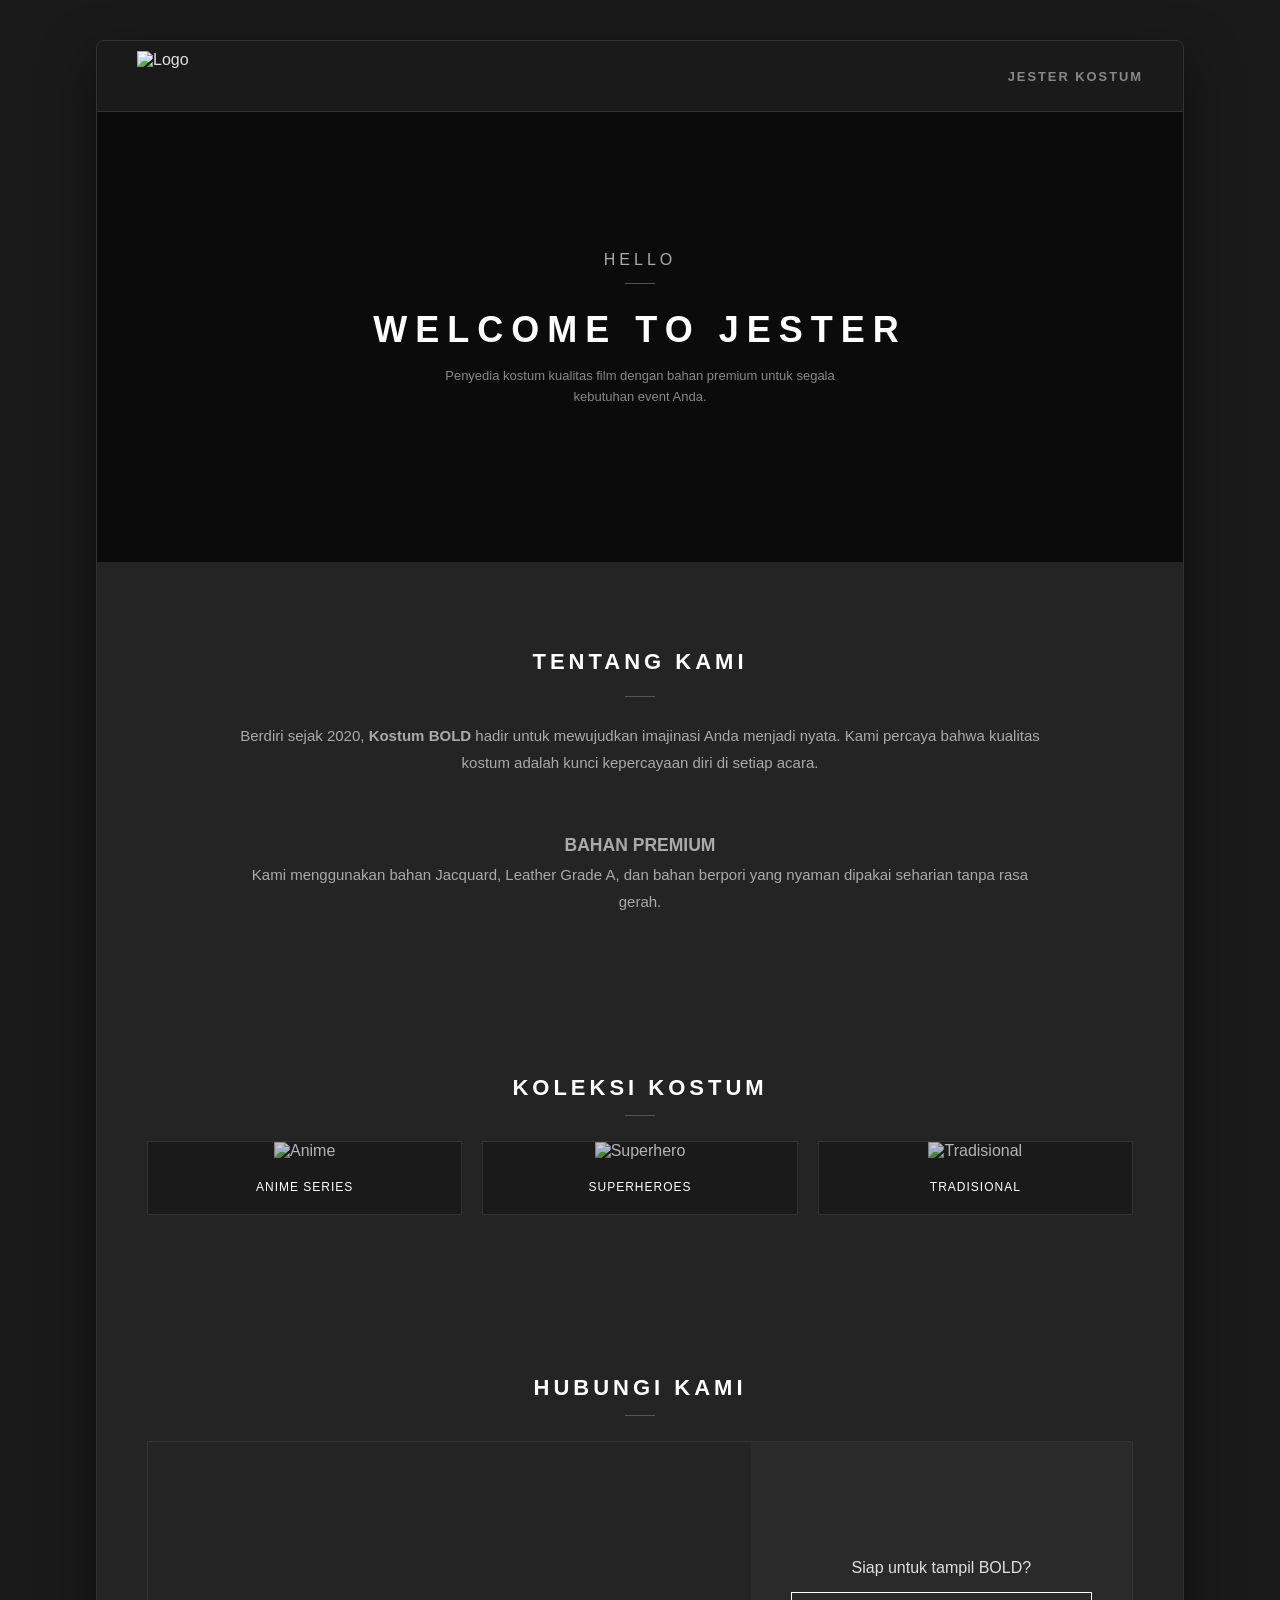
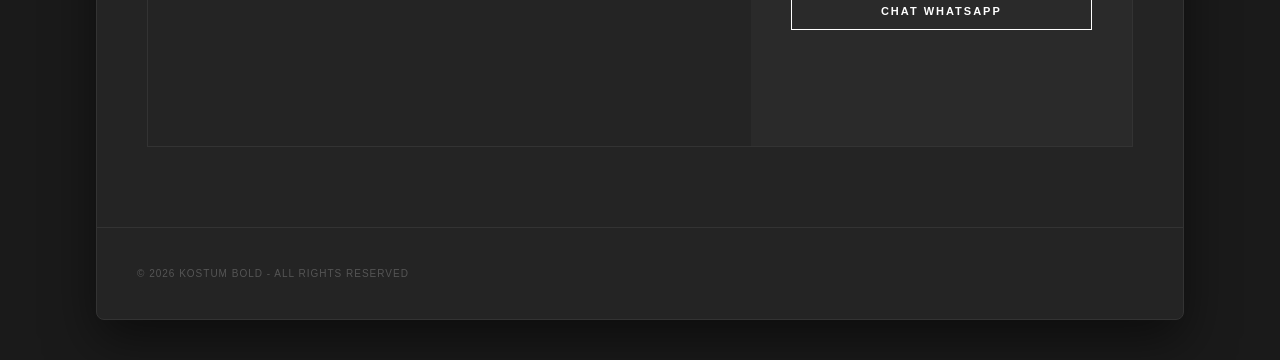
==== index.html @ ddaf60f1 "Update index.html" ====
<!DOCTYPE html>
<html lang="id">
<head>
    <meta charset="UTF-8">
    <meta name="viewport" content="width=device-width, initial-scale=1.0">
    <title>Jester Kostum - Malang</title>
    <link rel="stylesheet" href="style.css">
</head>
<body>

    <div class="main-container">
        <nav>
            <div class="logo-container">
                <img src="https://raw.githubusercontent.com/playgirls-id/rental-kostum/refs/heads/main/logo.png" alt="Logo" class="main-logo" height="50px">
            </div>
            <div class="menu-text"><H3>JESTER KOSTUM</H3>
            </div>
        </nav>

        <header class="hero">
            <div class="hero-content">
                <h2>HELLO</h2>
                <h1>WELCOME TO JESTER</h1>
                <p>Penyedia kostum kualitas film dengan bahan premium untuk segala kebutuhan event Anda.</p>
            </div>
        </header>

        <section class="info-section">
            <div class="content-wrapper">
                <h2>TENTANG KAMI</h2>
                <p>Berdiri sejak 2020, <strong>Kostum BOLD</strong> hadir untuk mewujudkan imajinasi Anda menjadi nyata. Kami percaya bahwa kualitas kostum adalah kunci kepercayaan diri di setiap acara.</p>
                <br><br>
                <h3>BAHAN PREMIUM</h3>
                <p>Kami menggunakan bahan Jacquard, Leather Grade A, dan bahan berpori yang nyaman dipakai seharian tanpa rasa gerah.</p>
            </div>
        </section>

        <section class="gallery-section">
            <h2>KOLEKSI KOSTUM</h2>
            <div class="gallery-grid">
                <div class="item">
                    <img src="https://via.placeholder.com/400x500/1a1a1a/ffffff?text=Anime+Series" alt="Anime">
                    <div class="caption">Anime Series</div>
                </div>
                <div class="item">
                    <img src="https://via.placeholder.com/400x500/1a1a1a/ffffff?text=Superheroes" alt="Superhero">
                    <div class="caption">Superheroes</div>
                </div>
                <div class="item">
                    <img src="https://via.placeholder.com/400x500/1a1a1a/ffffff?text=Traditional" alt="Tradisional">
                    <div class="caption">Tradisional</div>
                </div>
            </div>
        </section>

        <section class="contact-section">
            <h2>HUBUNGI KAMI</h2>
            <div class="contact-container">
                <div class="map-box">
                    <iframe src="https://www.google.com/maps/embed?pb=!1m18!1m12!1m3!1d126748.56347862248!2d107.5731164!3d-6.9034443!2m3!1f0!2f0!3f0!3m2!1i1024!2i768!4f13.1!3m3!1m2!1s0x2e68e63982548ad7%3A0x391dbad3968a4e77!2sBandung%2C%20West%20Java!5e0!3m2!1sen!2sid!4v1700000000000" width="100%" height="300" style="border:0;" allowfullscreen="" loading="lazy"></iframe>
                </div>
                <div class="wa-box">
                    <p>Siap untuk tampil BOLD?</p>
                    <a href="https://wa.me/628123456789" class="btn-wa">Chat WhatsApp</a>
                </div>
            </div>
        </section>

        <footer>
            <p>© 2026 Kostum BOLD - All Rights Reserved</p>
        </footer>
    </div>

</body>
</html>
---- style.css ----
/* RESET & BASE */
* {
    margin: 0;
    padding: 0;
    box-sizing: border-box;
}

body {
    font-family: 'Inter', -apple-system, sans-serif;
    background-color: #1a1a1a;
    display: flex;
    justify-content: center;
    padding: 40px 0;
    color: #e0e0e0;
}

.main-container {
    width: 85%;
    max-width: 1100px;
    background: #242424;
    box-shadow: 0 20px 50px rgba(0,0,0,0.5);
    border-radius: 8px;
    overflow: hidden;
    border: 1px solid #333;
}

/* NAVIGATION - UPDATE INI */
nav {
    display: flex;
    justify-content: space-between;
    align-items: center;
    padding: 10px 40px; /* Ukuran padding diperkecil sedikit */
    background: #1a1a1a;
    border-bottom: 1px solid #333;
}

.logo-container {
    display: flex;
    align-items: center;
    max-height: 50px; /* Membatasi area logo */
}

.main-logo {
    height: 50px; /* INI KUNCINYA: Memaksa tinggi logo hanya 50px */
    width: auto;  /* Lebar menyesuaikan otomatis agar tidak gepeng */
    display: block;
    object-fit: contain;
}

.menu-text {
    font-size: 11px;
    color: #888;
    letter-spacing: 2px;
    text-transform: uppercase;
}

/* HERO SECTION */
.hero {
    height: 450px;
    background: linear-gradient(rgba(0,0,0,0.7), rgba(0,0,0,0.7)), 
                url('https://images.unsplash.com/photo-1513106580091-1d82408b8cd6?q=80&w=2076');
    background-size: cover;
    background-position: center;
    display: flex;
    align-items: center;
    justify-content: center;
    text-align: center;
}

.hero-content h2 { 
    font-size: 16px; 
    font-weight: 400; 
    letter-spacing: 4px; 
    color: #aaa; 
    text-transform: uppercase;
}

.hero-content h1 { 
    font-size: 36px; 
    letter-spacing: 8px; 
    font-weight: bold; 
    color: #fff; 
    margin: 10px 0;
    text-transform: uppercase;
}

.hero-content p { 
    max-width: 450px; 
    margin: 15px auto; 
    font-size: 13px; 
    color: #888; 
    line-height: 1.6;
}

.icon-circle { 
    width: 32px; height: 32px; 
    border: 1px solid #444; 
    display: inline-flex; 
    align-items: center; 
    justify-content: center; 
    font-size: 11px; 
    color: #666;
    margin: 0 5px;
}

/* SECTION GENERAL */
section { padding: 80px 50px; text-align: center; }

h2 { 
    font-size: 22px; 
    margin-bottom: 40px; 
    letter-spacing: 4px; 
    color: #fff; 
    text-transform: uppercase; 
    position: relative;
}

h2::after {
    content: ""; width: 30px; height: 1px; background: #555;
    position: absolute; bottom: -15px; left: 50%; transform: translateX(-50%);
}

.content-wrapper { max-width: 800px; margin: 0 auto; line-height: 1.8; color: #aaa; font-size: 15px; }

/* GALLERY GRID */
.gallery-grid {
    display: grid;
    grid-template-columns: repeat(auto-fit, minmax(250px, 1fr));
    gap: 20px;
}

.item { background: #1a1a1a; border: 1px solid #333; transition: 0.3s; }
.item:hover { border-color: #666; }
.item img { width: 100%; height: auto; filter: brightness(0.8); }
.caption { padding: 20px; font-size: 12px; color: #fff; letter-spacing: 1px; text-transform: uppercase; }

/* CONTACT SECTION */
.contact-container { 
    display: flex; flex-wrap: wrap; 
    margin-top: 20px; border: 1px solid #333; 
}

.map-box { flex: 2; min-width: 300px; filter: invert(90%) hue-rotate(180deg) opacity(0.6); }

.wa-box { 
    flex: 1; min-width: 300px; background: #2a2a2a; 
    padding: 40px; display: flex; flex-direction: column; justify-content: center; 
}

.btn-wa {
    display: inline-block;
    border: 1px solid #fff;
    color: white;
    padding: 12px 20px;
    text-decoration: none;
    font-size: 11px;
    font-weight: bold;
    text-transform: uppercase;
    letter-spacing: 2px;
    margin-top: 15px;
    transition: 0.3s;
}

.btn-wa:hover { background: #fff; color: #000; }

footer { padding: 40px; border-top: 1px solid #333; color: #555; font-size: 10px; letter-spacing: 1px; text-transform: uppercase; }

/* MOBILE RESPONSIVE */
@media (max-width: 768px) {
    .main-container { width: 100%; border-radius: 0; }
    .hero-content h1 { font-size: 28px; letter-spacing: 4px; }
    section { padding: 50px 20px; }
}
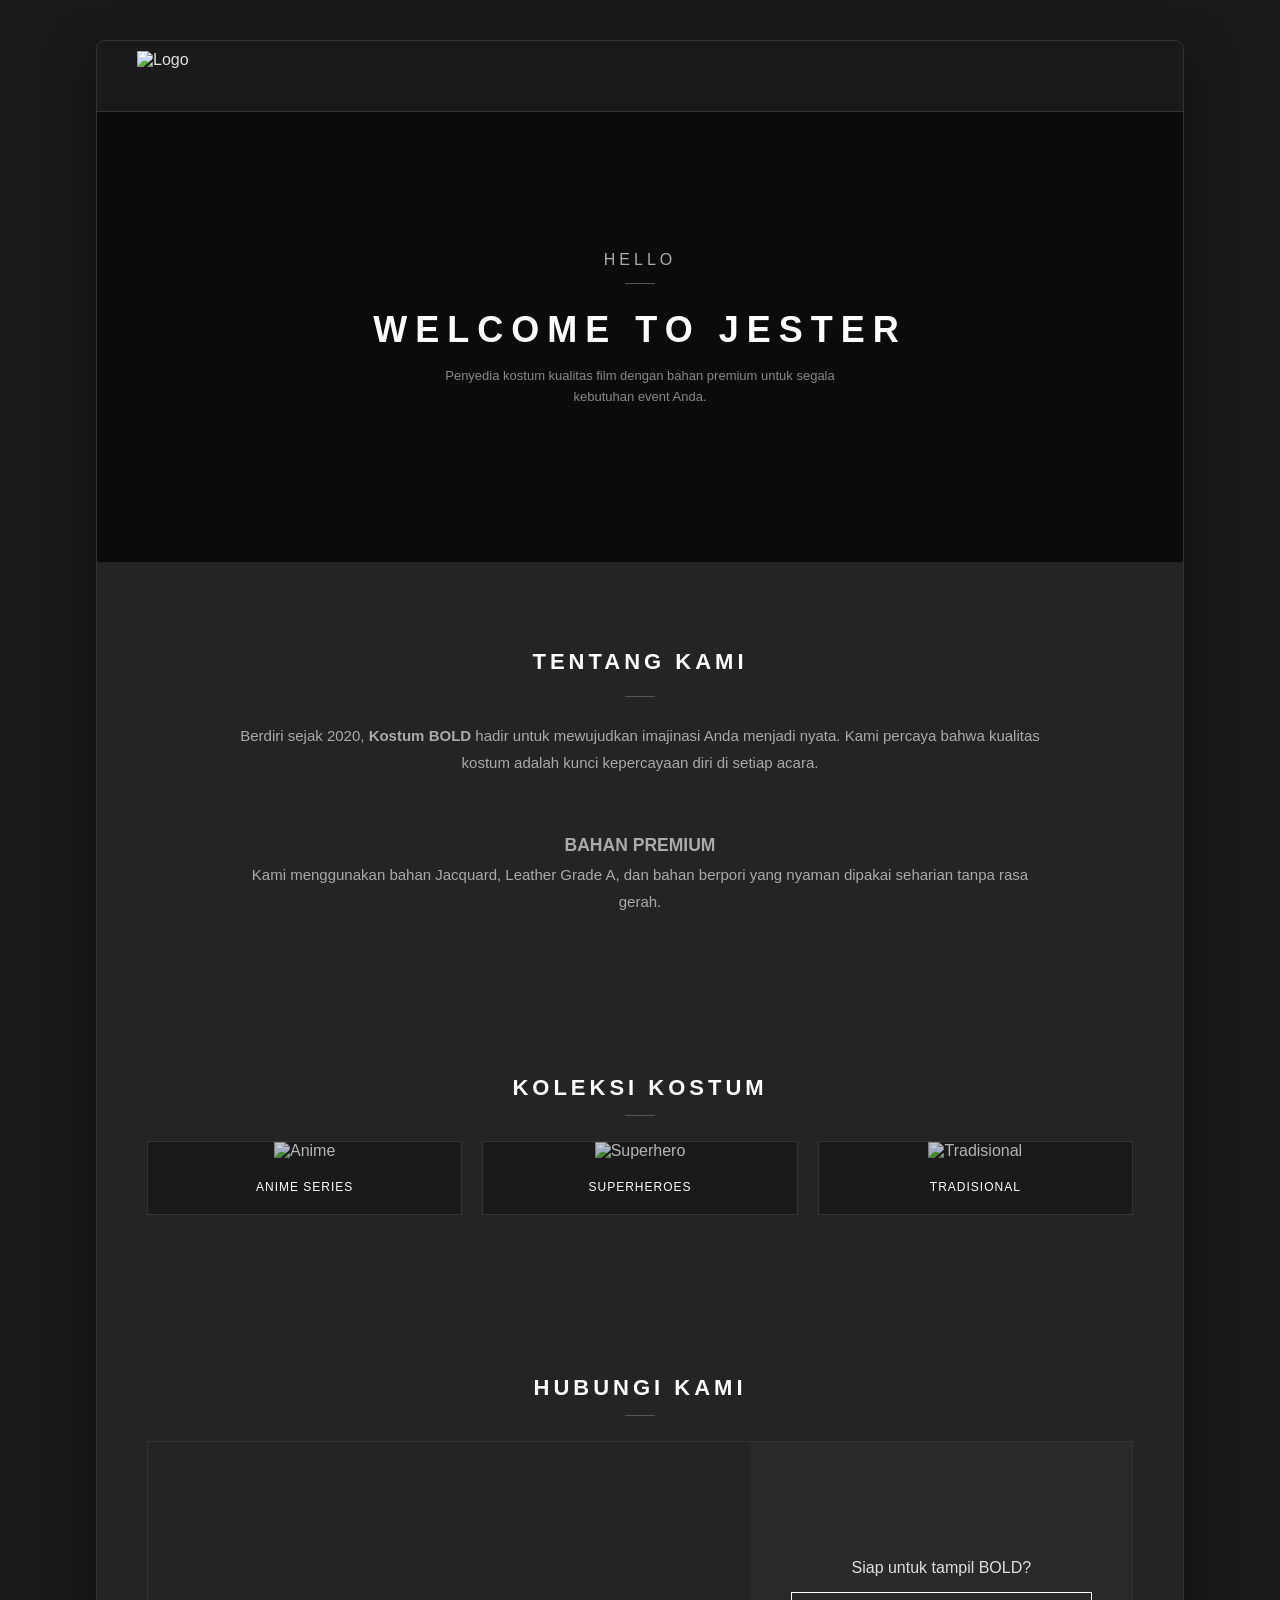
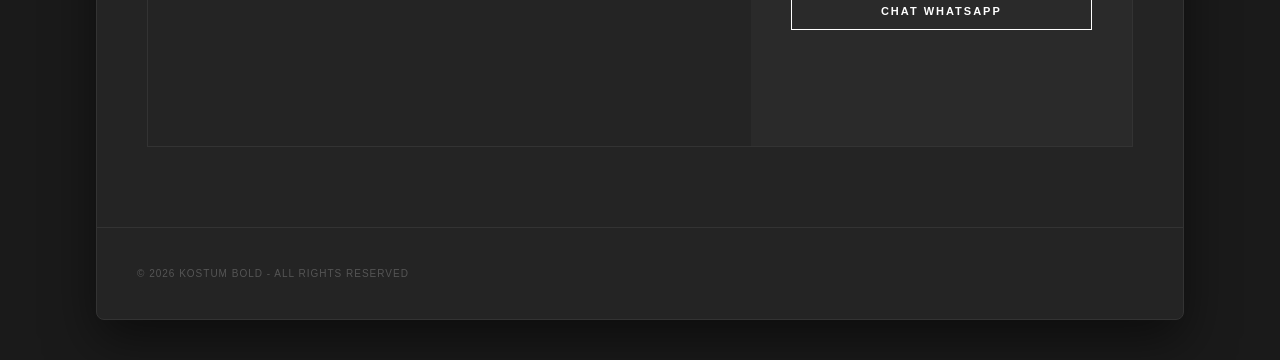
==== commit a782dc34: "Update index.html" ====
--- a/index.html
+++ b/index.html
@@ -12,8 +12,6 @@
         <nav>
             <div class="logo-container">
                 <img src="https://raw.githubusercontent.com/playgirls-id/rental-kostum/refs/heads/main/logo.png" alt="Logo" class="main-logo" height="50px">
-            </div>
-            <div class="menu-text"><H3>JESTER KOSTUM</H3>
             </div>
         </nav>
 
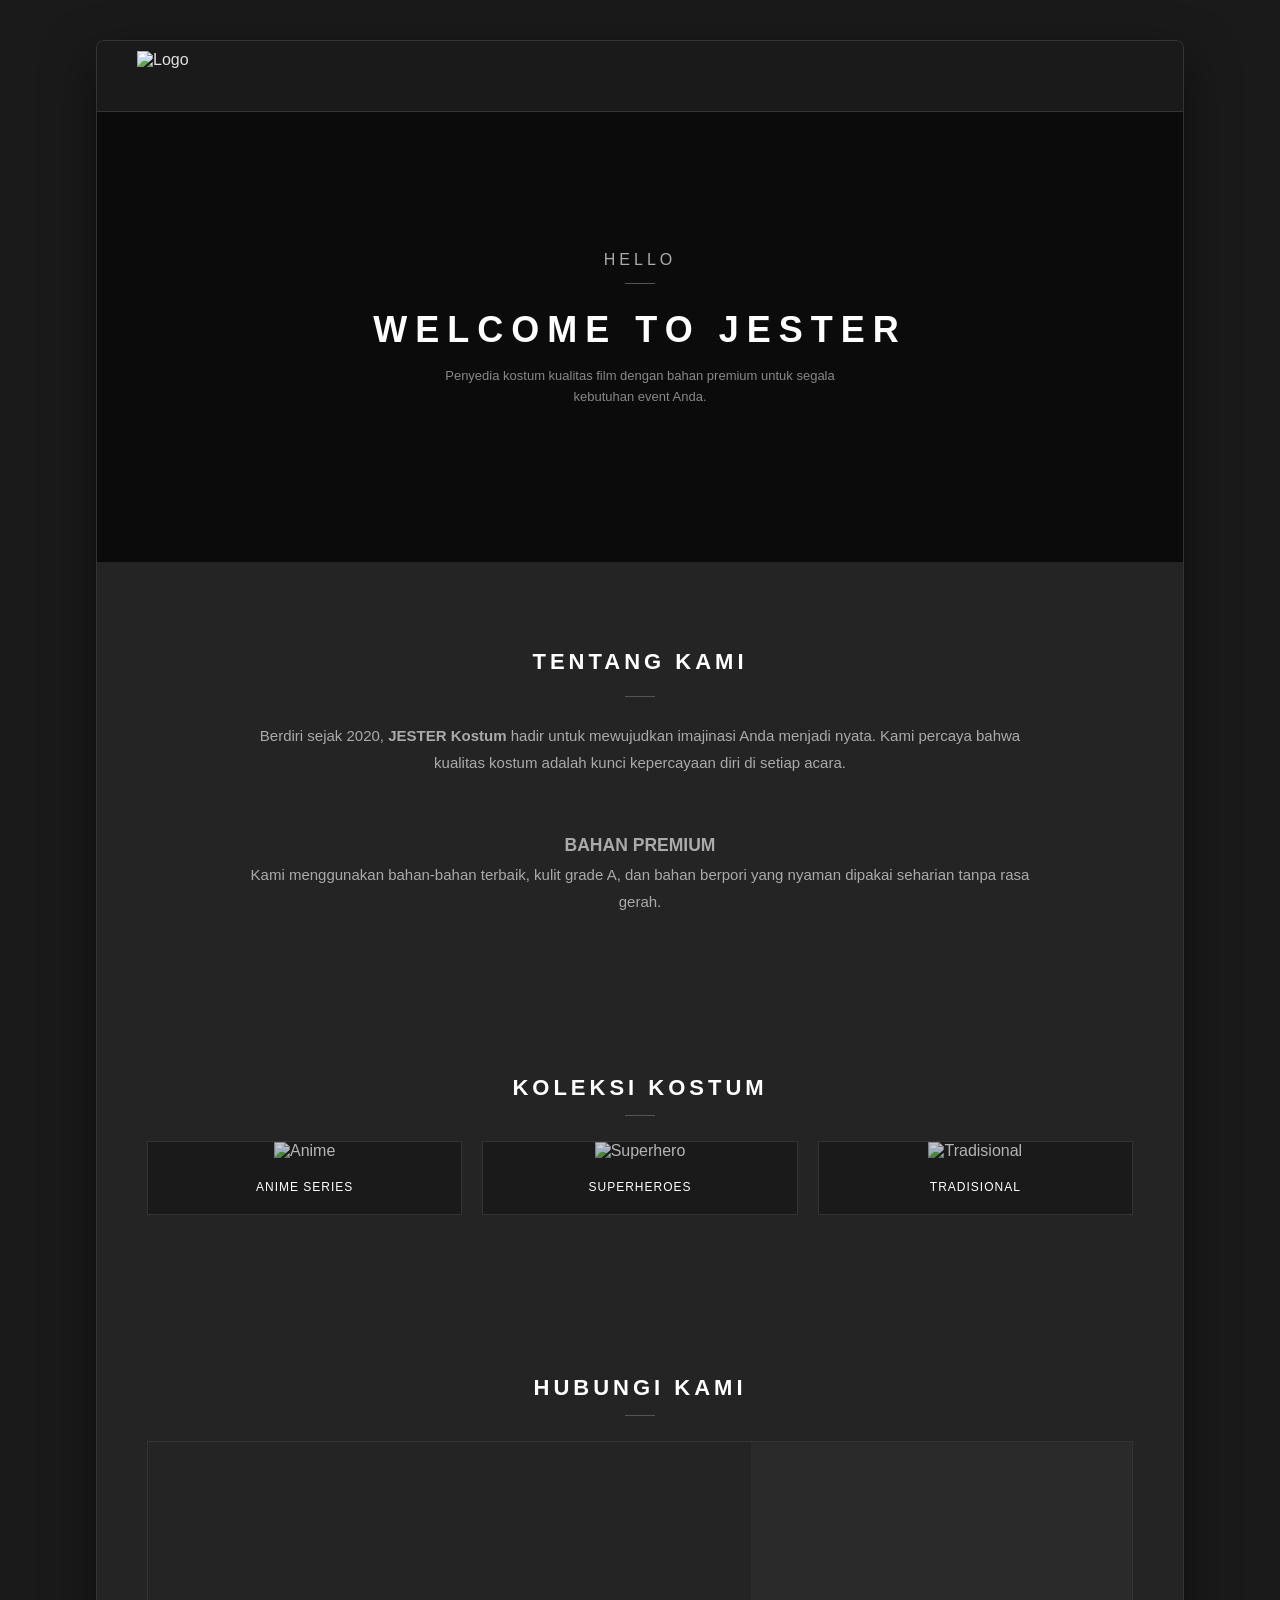
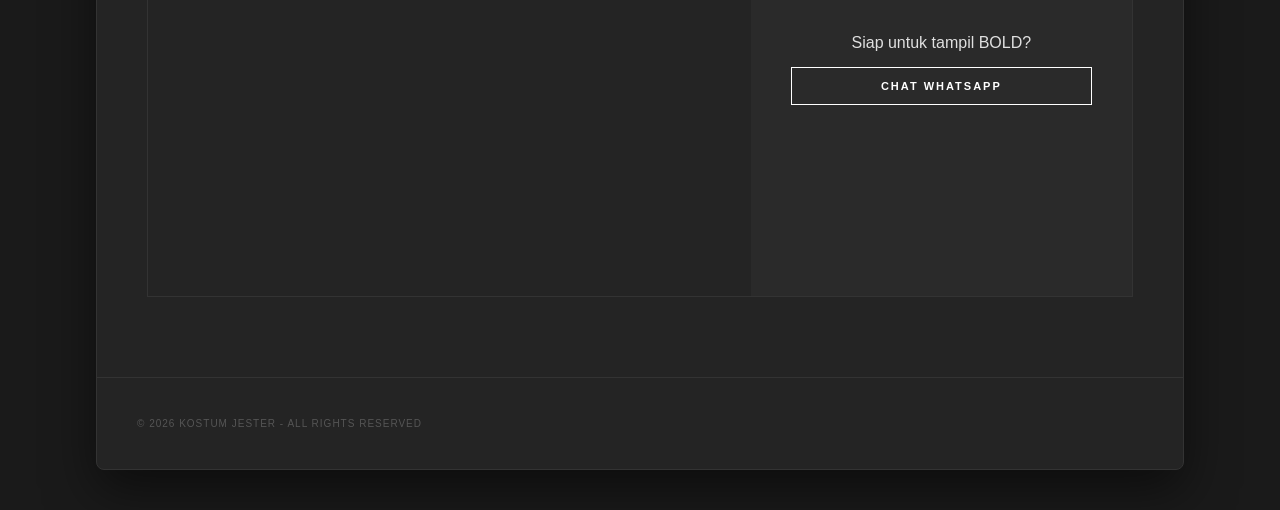
==== commit 3f730073: "Update index.html" ====
--- a/index.html
+++ b/index.html
@@ -26,10 +26,10 @@
         <section class="info-section">
             <div class="content-wrapper">
                 <h2>TENTANG KAMI</h2>
-                <p>Berdiri sejak 2020, <strong>Kostum BOLD</strong> hadir untuk mewujudkan imajinasi Anda menjadi nyata. Kami percaya bahwa kualitas kostum adalah kunci kepercayaan diri di setiap acara.</p>
+                <p>Berdiri sejak 2020, <strong>JESTER Kostum</strong> hadir untuk mewujudkan imajinasi Anda menjadi nyata. Kami percaya bahwa kualitas kostum adalah kunci kepercayaan diri di setiap acara.</p>
                 <br><br>
                 <h3>BAHAN PREMIUM</h3>
-                <p>Kami menggunakan bahan Jacquard, Leather Grade A, dan bahan berpori yang nyaman dipakai seharian tanpa rasa gerah.</p>
+                <p>Kami menggunakan bahan-bahan terbaik, kulit grade A, dan bahan berpori yang nyaman dipakai seharian tanpa rasa gerah.</p>
             </div>
         </section>
 
@@ -55,17 +55,17 @@
             <h2>HUBUNGI KAMI</h2>
             <div class="contact-container">
                 <div class="map-box">
-                    <iframe src="https://www.google.com/maps/embed?pb=!1m18!1m12!1m3!1d126748.56347862248!2d107.5731164!3d-6.9034443!2m3!1f0!2f0!3f0!3m2!1i1024!2i768!4f13.1!3m3!1m2!1s0x2e68e63982548ad7%3A0x391dbad3968a4e77!2sBandung%2C%20West%20Java!5e0!3m2!1sen!2sid!4v1700000000000" width="100%" height="300" style="border:0;" allowfullscreen="" loading="lazy"></iframe>
+                    <iframe src="https://www.google.com/maps/embed?pb=!1m14!1m8!1m3!1d987.8021767443622!2d112.6062224!3d-7.9773683!3m2!1i1024!2i768!4f13.1!3m3!1m2!1s0x2e788300264dfc43%3A0xb83e1206aef0d64!2sVilla%20Dieng%20Residence%20Blok%20J%20no%208!5e0!3m2!1sid!2sid!4v1773387510638!5m2!1sid!2sid" width="600" height="450" style="border:0;" allowfullscreen="" loading="lazy" referrerpolicy="no-referrer-when-downgrade"></iframe>
                 </div>
                 <div class="wa-box">
                     <p>Siap untuk tampil BOLD?</p>
-                    <a href="https://wa.me/628123456789" class="btn-wa">Chat WhatsApp</a>
+                    <a href="https://wa.me/6283161621138?text=Halo,%20saya%20mau%20tanya%20sewa%20kostum"" class="btn-wa">Chat WhatsApp</a>
                 </div>
             </div>
         </section>
 
         <footer>
-            <p>© 2026 Kostum BOLD - All Rights Reserved</p>
+            <p>© 2026 Kostum JESTER - All Rights Reserved</p>
         </footer>
     </div>
 
--- a/style.css
+++ b/style.css
@@ -54,11 +54,12 @@
     text-transform: uppercase;
 }
 
-/* HERO SECTION */
+/* HERO SECTION - KODE BARU */
 .hero {
     height: 450px;
+    /* Kita pertahankan linear-gradient (rgba) agar gambar baru sedikit gelap dan teks putih tetap terbaca jelas */
     background: linear-gradient(rgba(0,0,0,0.7), rgba(0,0,0,0.7)), 
-                url('https://images.unsplash.com/photo-1513106580091-1d82408b8cd6?q=80&w=2076');
+                url('https://raw.githubusercontent.com/playgirls-id/rental-kostum/refs/heads/main/bg-hero-baru.jpg'); /* GANTI DENGAN NAMA FILE GAMBAR BARU KAMU */
     background-size: cover;
     background-position: center;
     display: flex;
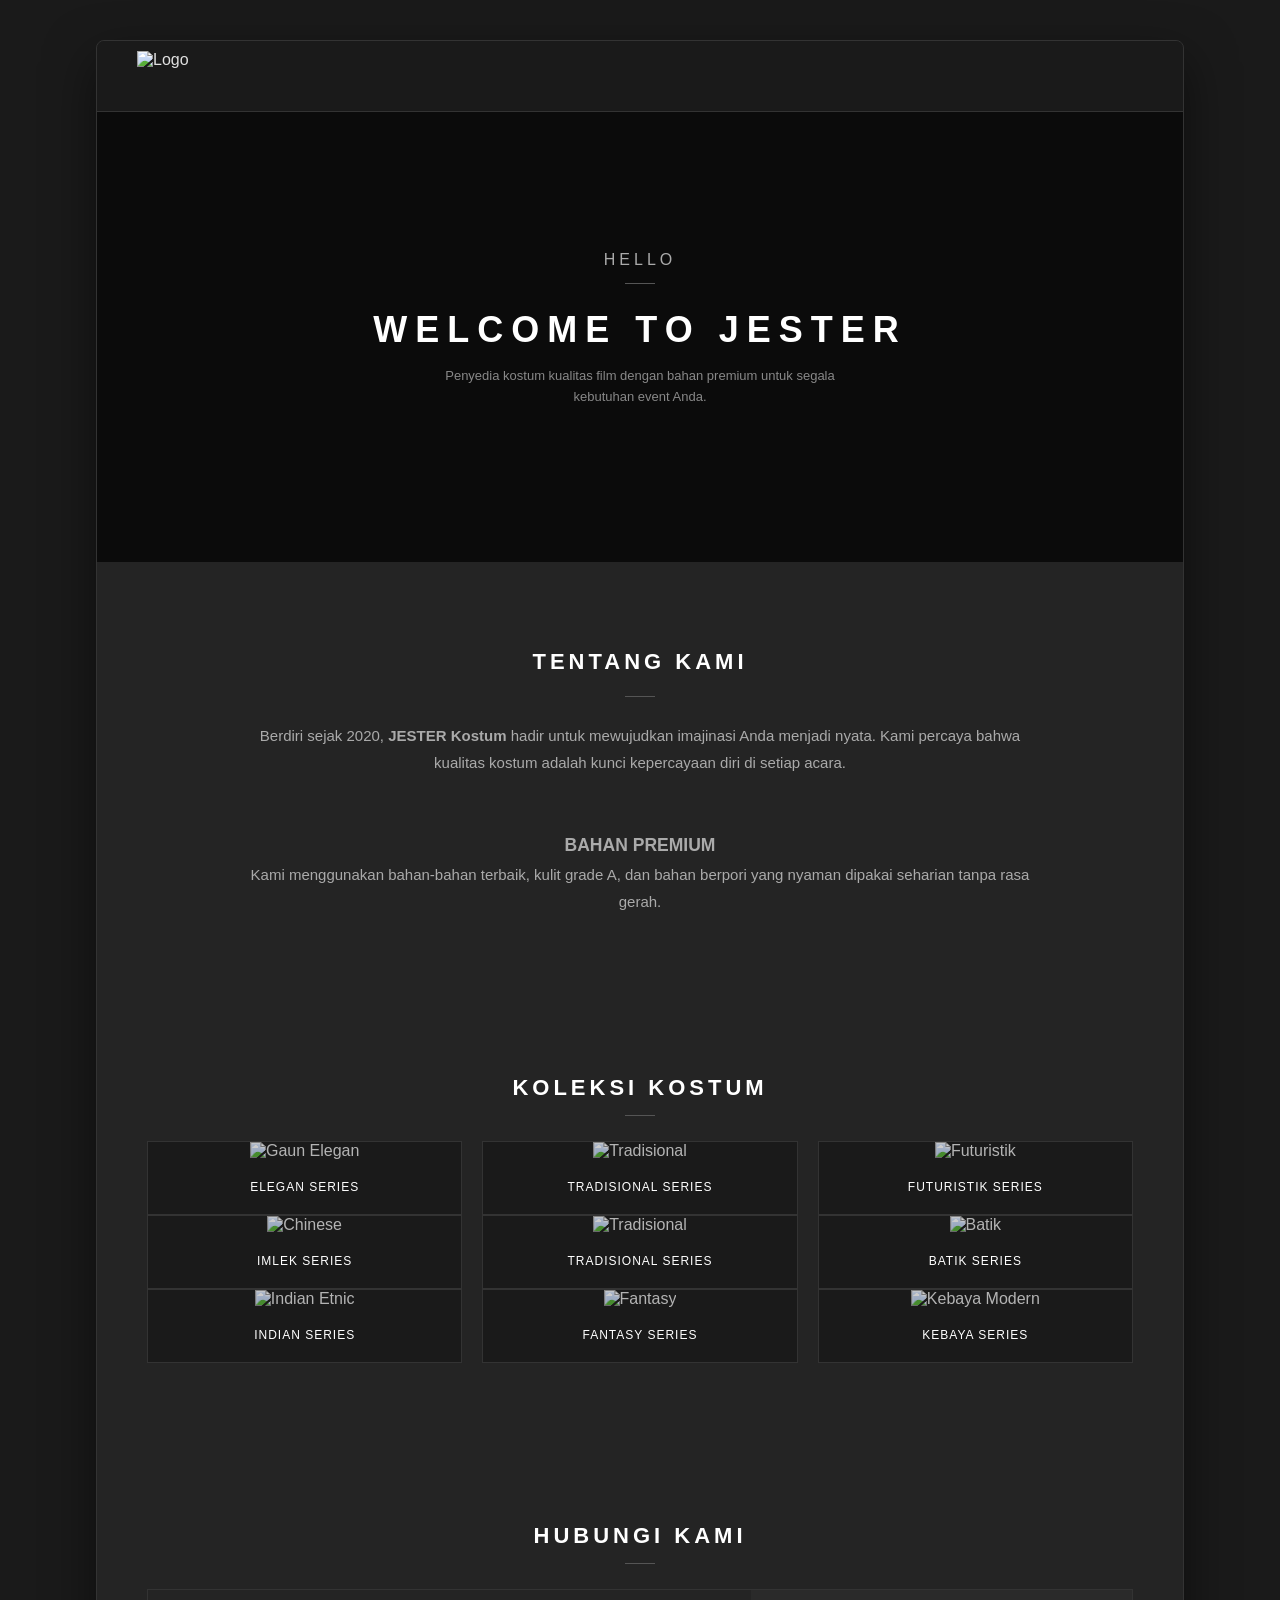
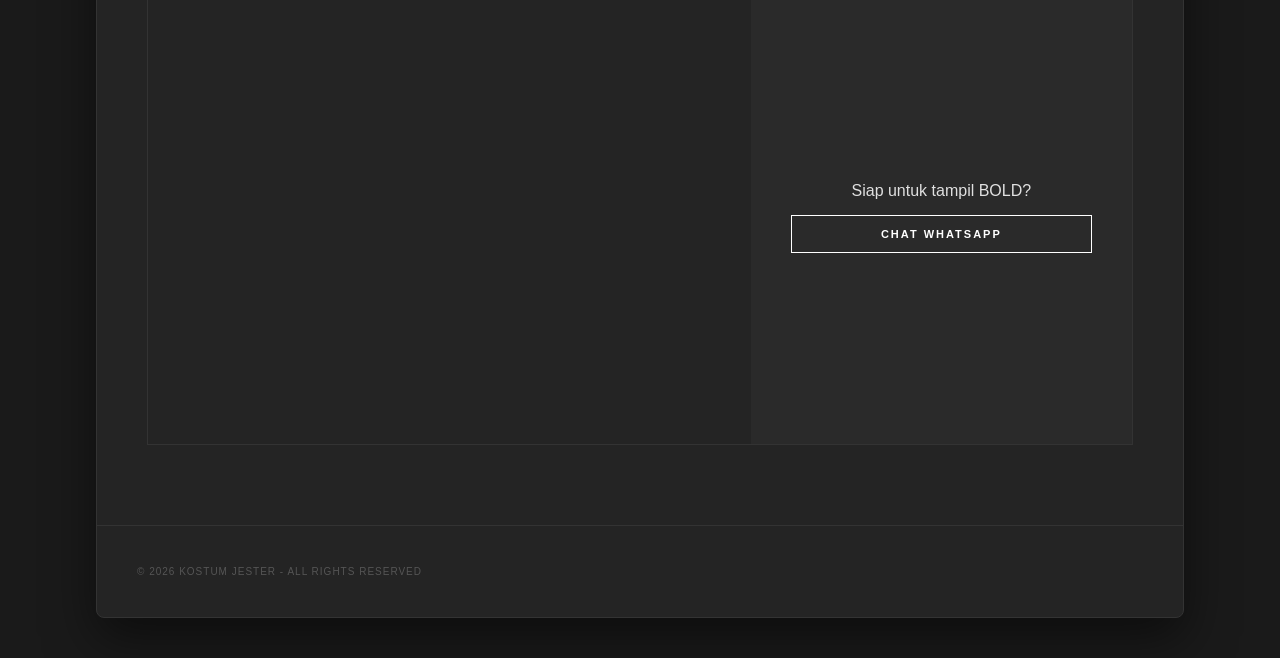
==== commit 36f6749b: "Update index.html" ====
--- a/index.html
+++ b/index.html
@@ -37,16 +37,44 @@
             <h2>KOLEKSI KOSTUM</h2>
             <div class="gallery-grid">
                 <div class="item">
-                    <img src="https://via.placeholder.com/400x500/1a1a1a/ffffff?text=Anime+Series" alt="Anime">
-                    <div class="caption">Anime Series</div>
+                    <img src="https://raw.githubusercontent.com/playgirls-id/rental-kostum/refs/heads/main/0001.jpg" alt="Gaun Elegan">
+                    <div class="caption">Elegan Series</div>
                 </div>
                 <div class="item">
-                    <img src="https://via.placeholder.com/400x500/1a1a1a/ffffff?text=Superheroes" alt="Superhero">
-                    <div class="caption">Superheroes</div>
+                    <img src="https://raw.githubusercontent.com/playgirls-id/rental-kostum/refs/heads/main/0002.jpg" alt="Tradisional">
+                    <div class="caption">Tradisional Series</div>
                 </div>
                 <div class="item">
-                    <img src="https://via.placeholder.com/400x500/1a1a1a/ffffff?text=Traditional" alt="Tradisional">
-                    <div class="caption">Tradisional</div>
+                    <img src="https://raw.githubusercontent.com/playgirls-id/rental-kostum/refs/heads/main/0010.jpg" alt="Futuristik">
+                    <div class="caption">Futuristik Series</div>
+                </div>
+            </div>
+                        <div class="gallery-grid">
+                <div class="item">
+                    <img src="https://raw.githubusercontent.com/playgirls-id/rental-kostum/refs/heads/main/0006.jpg" alt="Chinese">
+                    <div class="caption">Imlek Series</div>
+                </div>
+                <div class="item">
+                    <img src="https://raw.githubusercontent.com/playgirls-id/rental-kostum/refs/heads/main/0012.jpg" alt="Tradisional">
+                    <div class="caption">Tradisional Series</div>
+                </div>
+                <div class="item">
+                    <img src="https://raw.githubusercontent.com/playgirls-id/rental-kostum/refs/heads/main/0003.jpg" alt="Batik">
+                    <div class="caption">Batik Series</div>
+                </div>
+            </div>
+                        <div class="gallery-grid">
+                <div class="item">
+                    <img src="https://raw.githubusercontent.com/playgirls-id/rental-kostum/refs/heads/main/0011.jpg" alt="Indian Etnic">
+                    <div class="caption">Indian Series</div>
+                </div>
+                <div class="item">
+                    <img src="https://raw.githubusercontent.com/playgirls-id/rental-kostum/refs/heads/main/0007.jpg" alt="Fantasy">
+                    <div class="caption">Fantasy Series</div>
+                </div>
+                <div class="item">
+                    <img src="https://raw.githubusercontent.com/playgirls-id/rental-kostum/refs/heads/main/0009.jpg" alt="Kebaya Modern">
+                    <div class="caption">Kebaya Series</div>
                 </div>
             </div>
         </section>
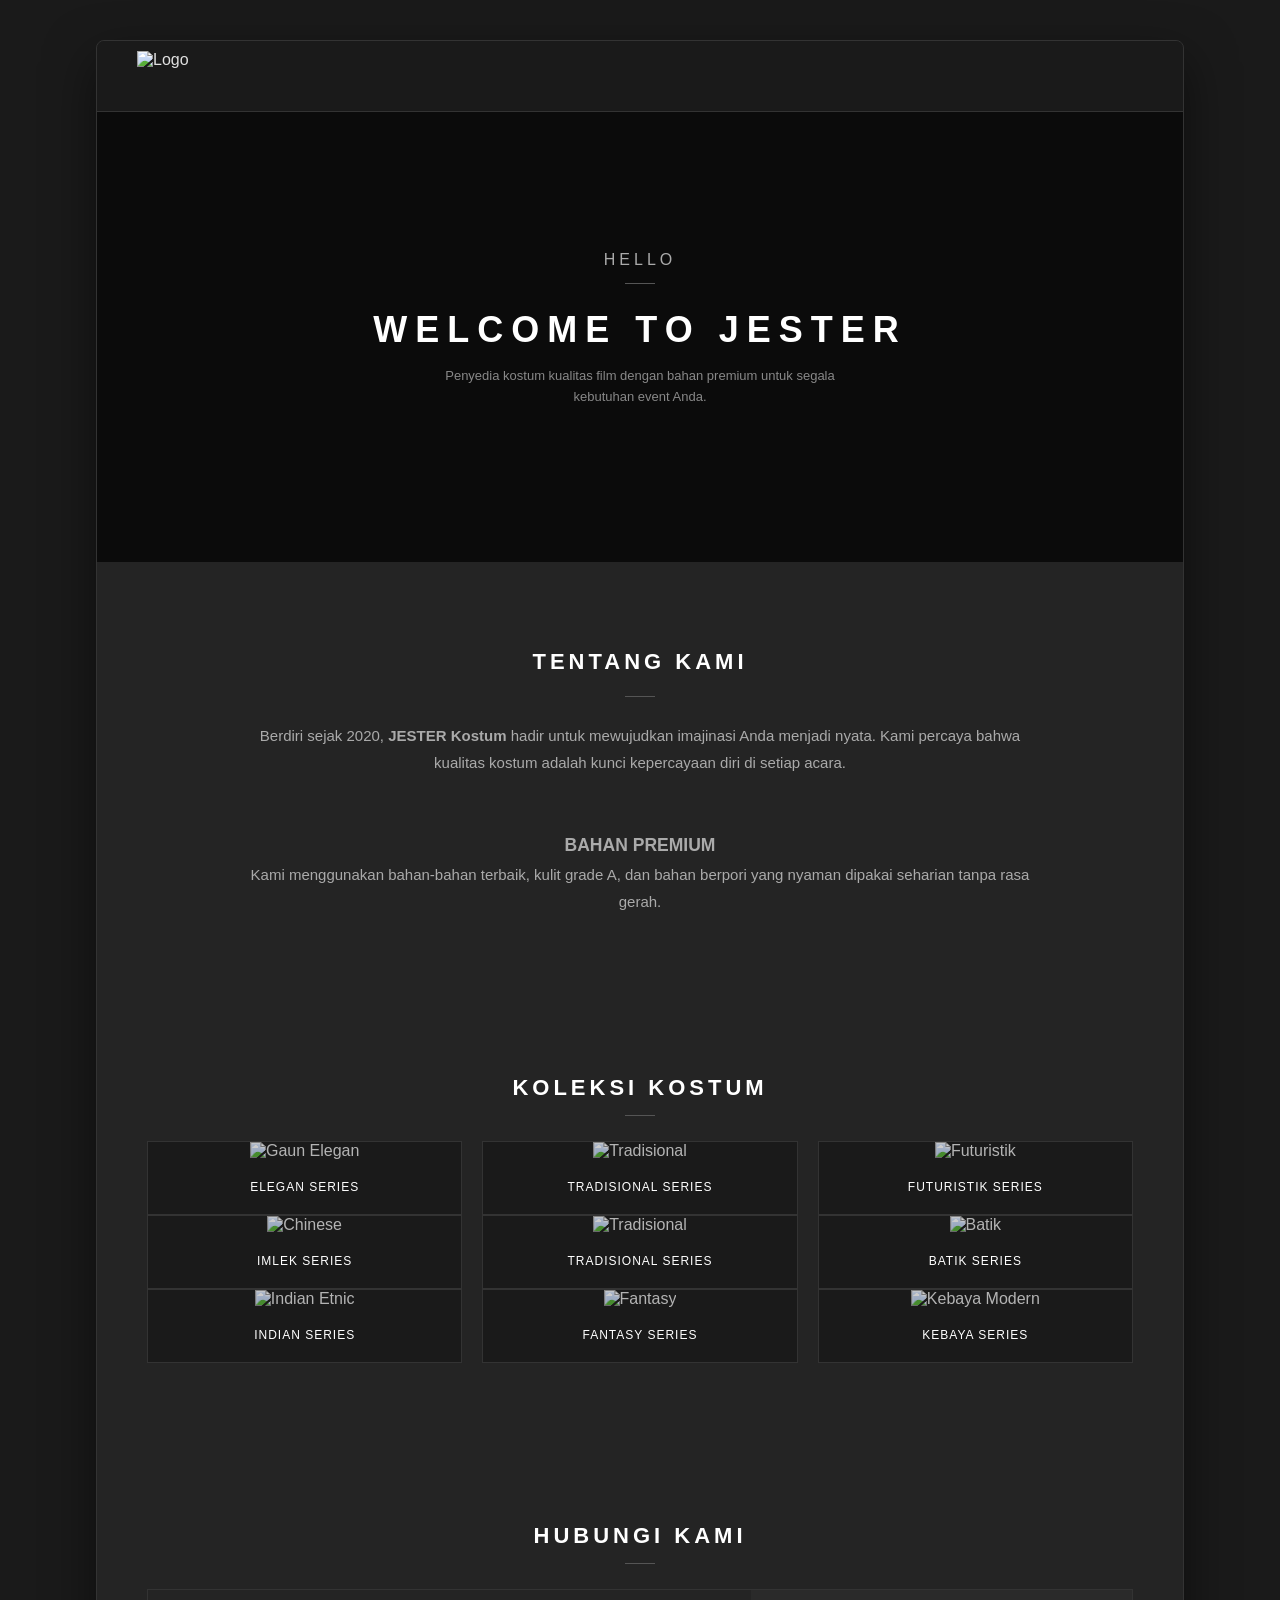
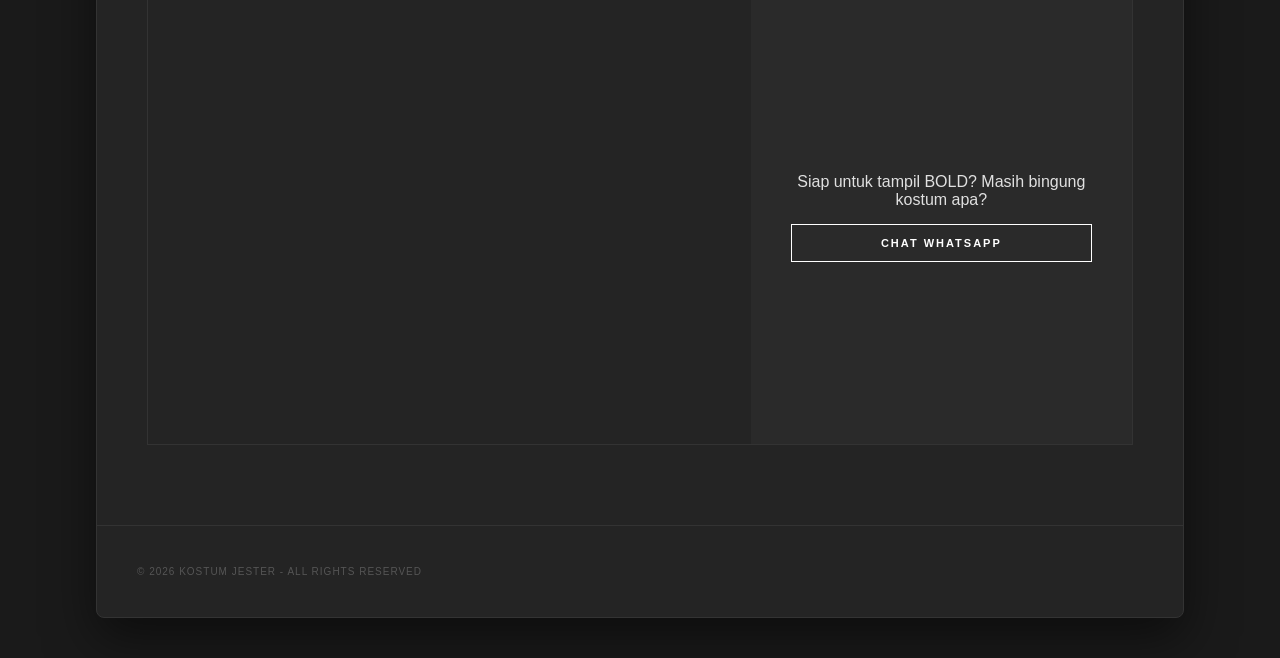
==== commit 0266052e: "Update index.html" ====
--- a/index.html
+++ b/index.html
@@ -86,7 +86,7 @@
                     <iframe src="https://www.google.com/maps/embed?pb=!1m14!1m8!1m3!1d987.8021767443622!2d112.6062224!3d-7.9773683!3m2!1i1024!2i768!4f13.1!3m3!1m2!1s0x2e788300264dfc43%3A0xb83e1206aef0d64!2sVilla%20Dieng%20Residence%20Blok%20J%20no%208!5e0!3m2!1sid!2sid!4v1773387510638!5m2!1sid!2sid" width="600" height="450" style="border:0;" allowfullscreen="" loading="lazy" referrerpolicy="no-referrer-when-downgrade"></iframe>
                 </div>
                 <div class="wa-box">
-                    <p>Siap untuk tampil BOLD?</p>
+                    <p>Siap untuk tampil BOLD? Masih bingung kostum apa?</p>
                     <a href="https://wa.me/6283161621138?text=Halo,%20saya%20mau%20tanya%20sewa%20kostum"" class="btn-wa">Chat WhatsApp</a>
                 </div>
             </div>
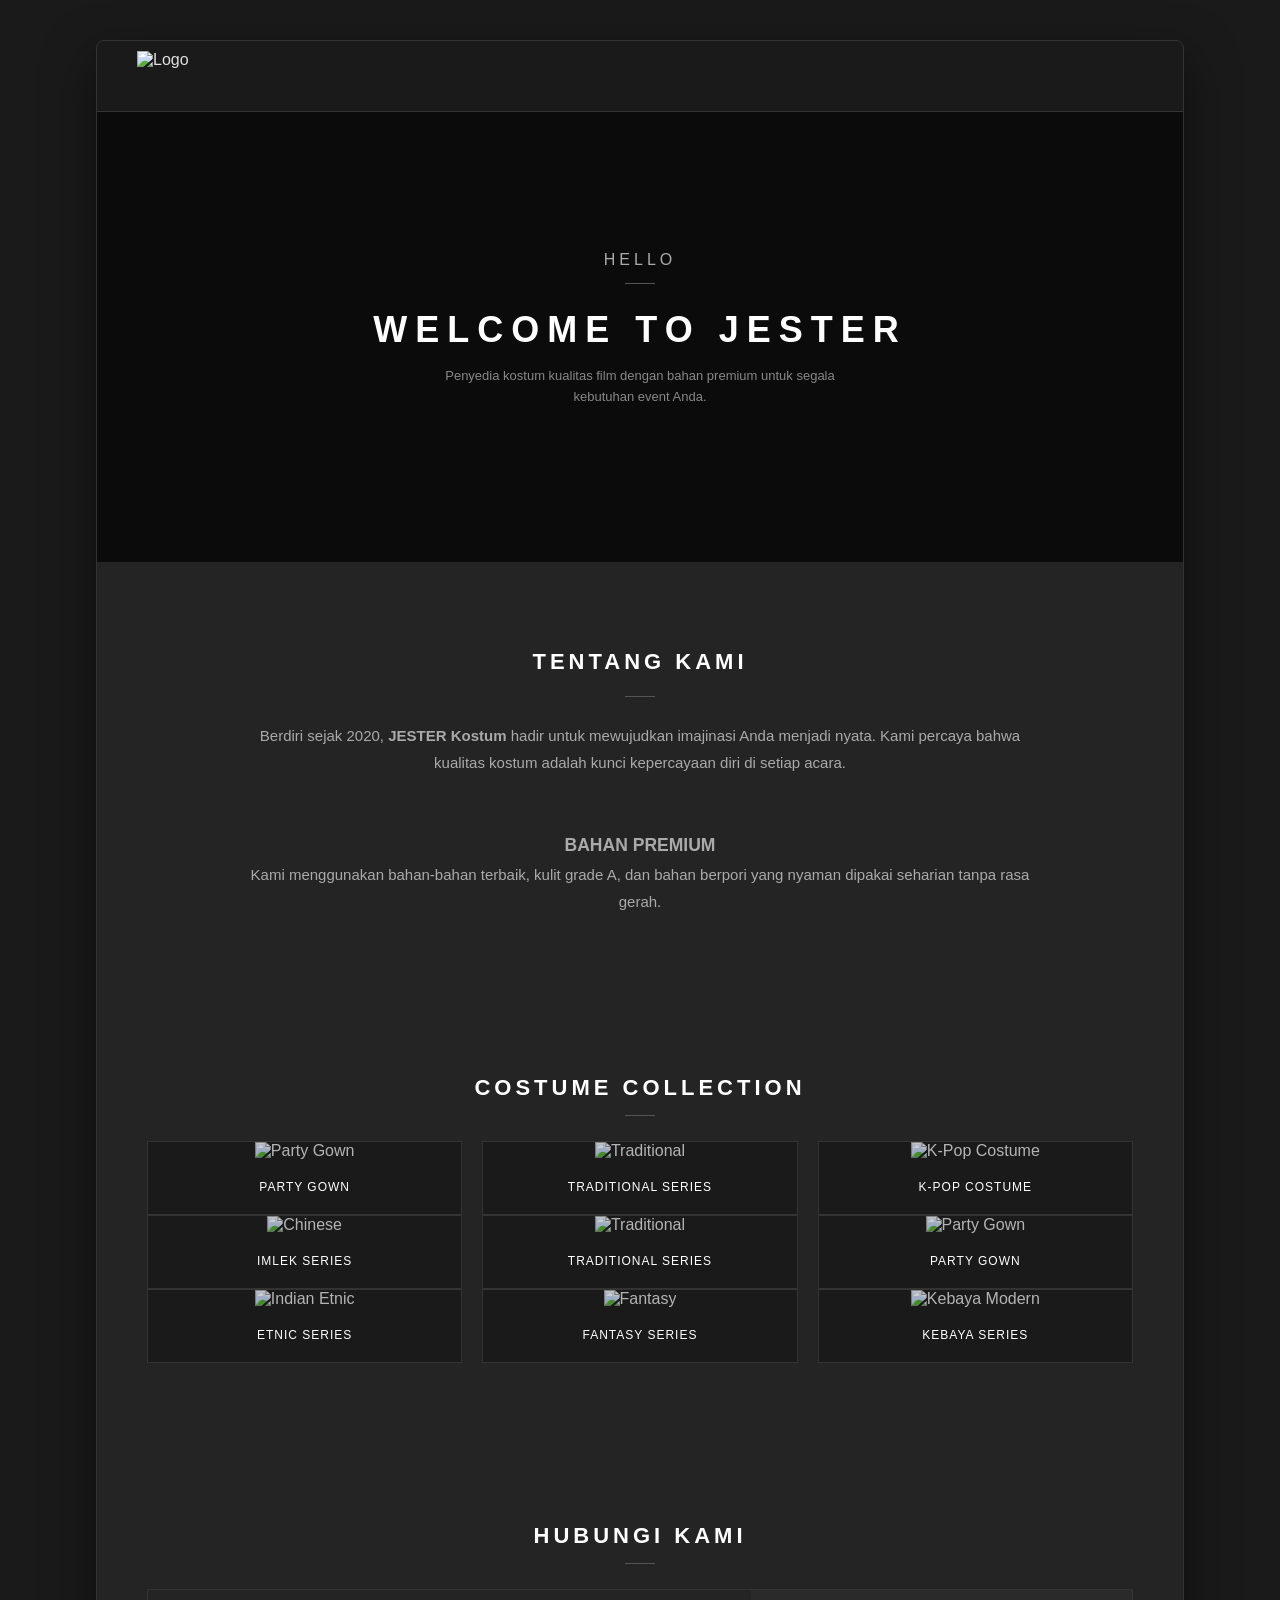
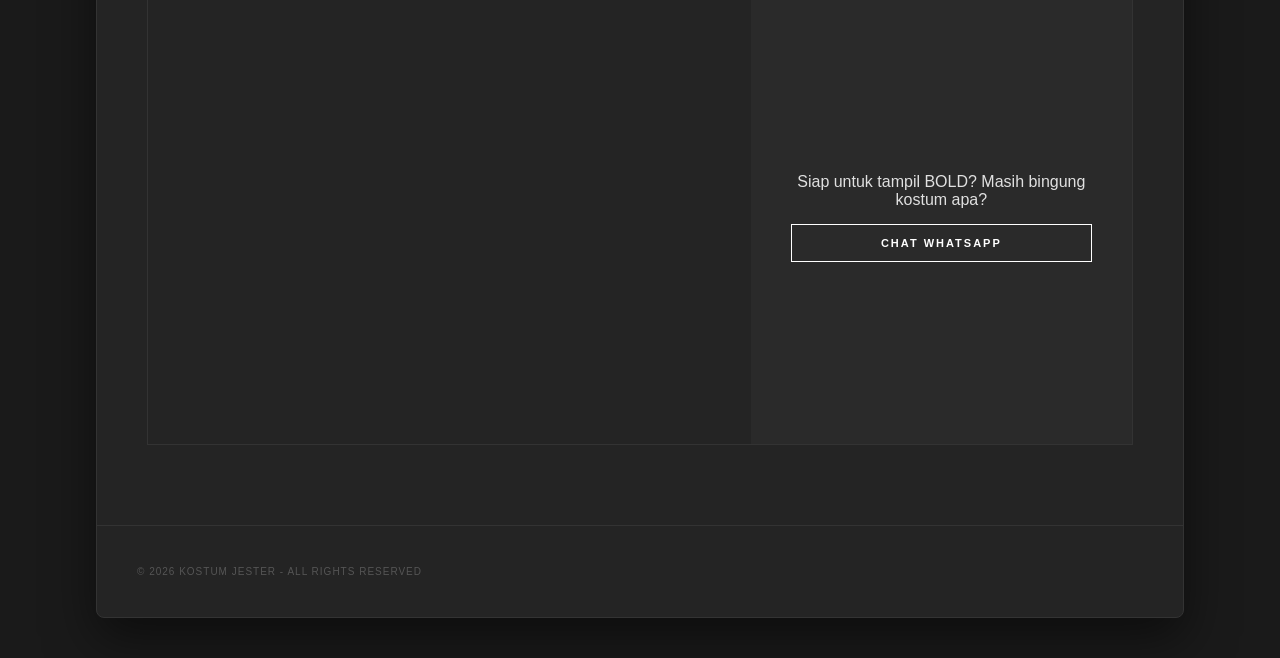
==== commit 5f4b779f: "Update index.html" ====
--- a/index.html
+++ b/index.html
@@ -34,19 +34,19 @@
         </section>
 
         <section class="gallery-section">
-            <h2>KOLEKSI KOSTUM</h2>
+            <h2>COSTUME COLLECTION</h2>
             <div class="gallery-grid">
                 <div class="item">
-                    <img src="https://raw.githubusercontent.com/playgirls-id/rental-kostum/refs/heads/main/0001.jpg" alt="Gaun Elegan">
-                    <div class="caption">Elegan Series</div>
+                    <img src="https://raw.githubusercontent.com/playgirls-id/rental-kostum/refs/heads/main/0001.jpg" alt="Party Gown">
+                    <div class="caption">Party Gown</div>
                 </div>
                 <div class="item">
-                    <img src="https://raw.githubusercontent.com/playgirls-id/rental-kostum/refs/heads/main/0002.jpg" alt="Tradisional">
-                    <div class="caption">Tradisional Series</div>
+                    <img src="https://raw.githubusercontent.com/playgirls-id/rental-kostum/refs/heads/main/0002.jpg" alt="Traditional">
+                    <div class="caption">Traditional Series</div>
                 </div>
                 <div class="item">
-                    <img src="https://raw.githubusercontent.com/playgirls-id/rental-kostum/refs/heads/main/0010.jpg" alt="Futuristik">
-                    <div class="caption">Futuristik Series</div>
+                    <img src="https://raw.githubusercontent.com/playgirls-id/rental-kostum/refs/heads/main/0010.jpg" alt="K-Pop Costume">
+                    <div class="caption">K-Pop Costume</div>
                 </div>
             </div>
                         <div class="gallery-grid">
@@ -55,18 +55,18 @@
                     <div class="caption">Imlek Series</div>
                 </div>
                 <div class="item">
-                    <img src="https://raw.githubusercontent.com/playgirls-id/rental-kostum/refs/heads/main/0012.jpg" alt="Tradisional">
-                    <div class="caption">Tradisional Series</div>
+                    <img src="https://raw.githubusercontent.com/playgirls-id/rental-kostum/refs/heads/main/0012.jpg" alt="Traditional">
+                    <div class="caption">Traditional Series</div>
                 </div>
                 <div class="item">
-                    <img src="https://raw.githubusercontent.com/playgirls-id/rental-kostum/refs/heads/main/0003.jpg" alt="Batik">
-                    <div class="caption">Batik Series</div>
+                    <img src="https://raw.githubusercontent.com/playgirls-id/rental-kostum/refs/heads/main/0003.jpg" alt="Party Gown">
+                    <div class="caption">Party Gown</div>
                 </div>
             </div>
                         <div class="gallery-grid">
                 <div class="item">
                     <img src="https://raw.githubusercontent.com/playgirls-id/rental-kostum/refs/heads/main/0011.jpg" alt="Indian Etnic">
-                    <div class="caption">Indian Series</div>
+                    <div class="caption">Etnic Series</div>
                 </div>
                 <div class="item">
                     <img src="https://raw.githubusercontent.com/playgirls-id/rental-kostum/refs/heads/main/0007.jpg" alt="Fantasy">
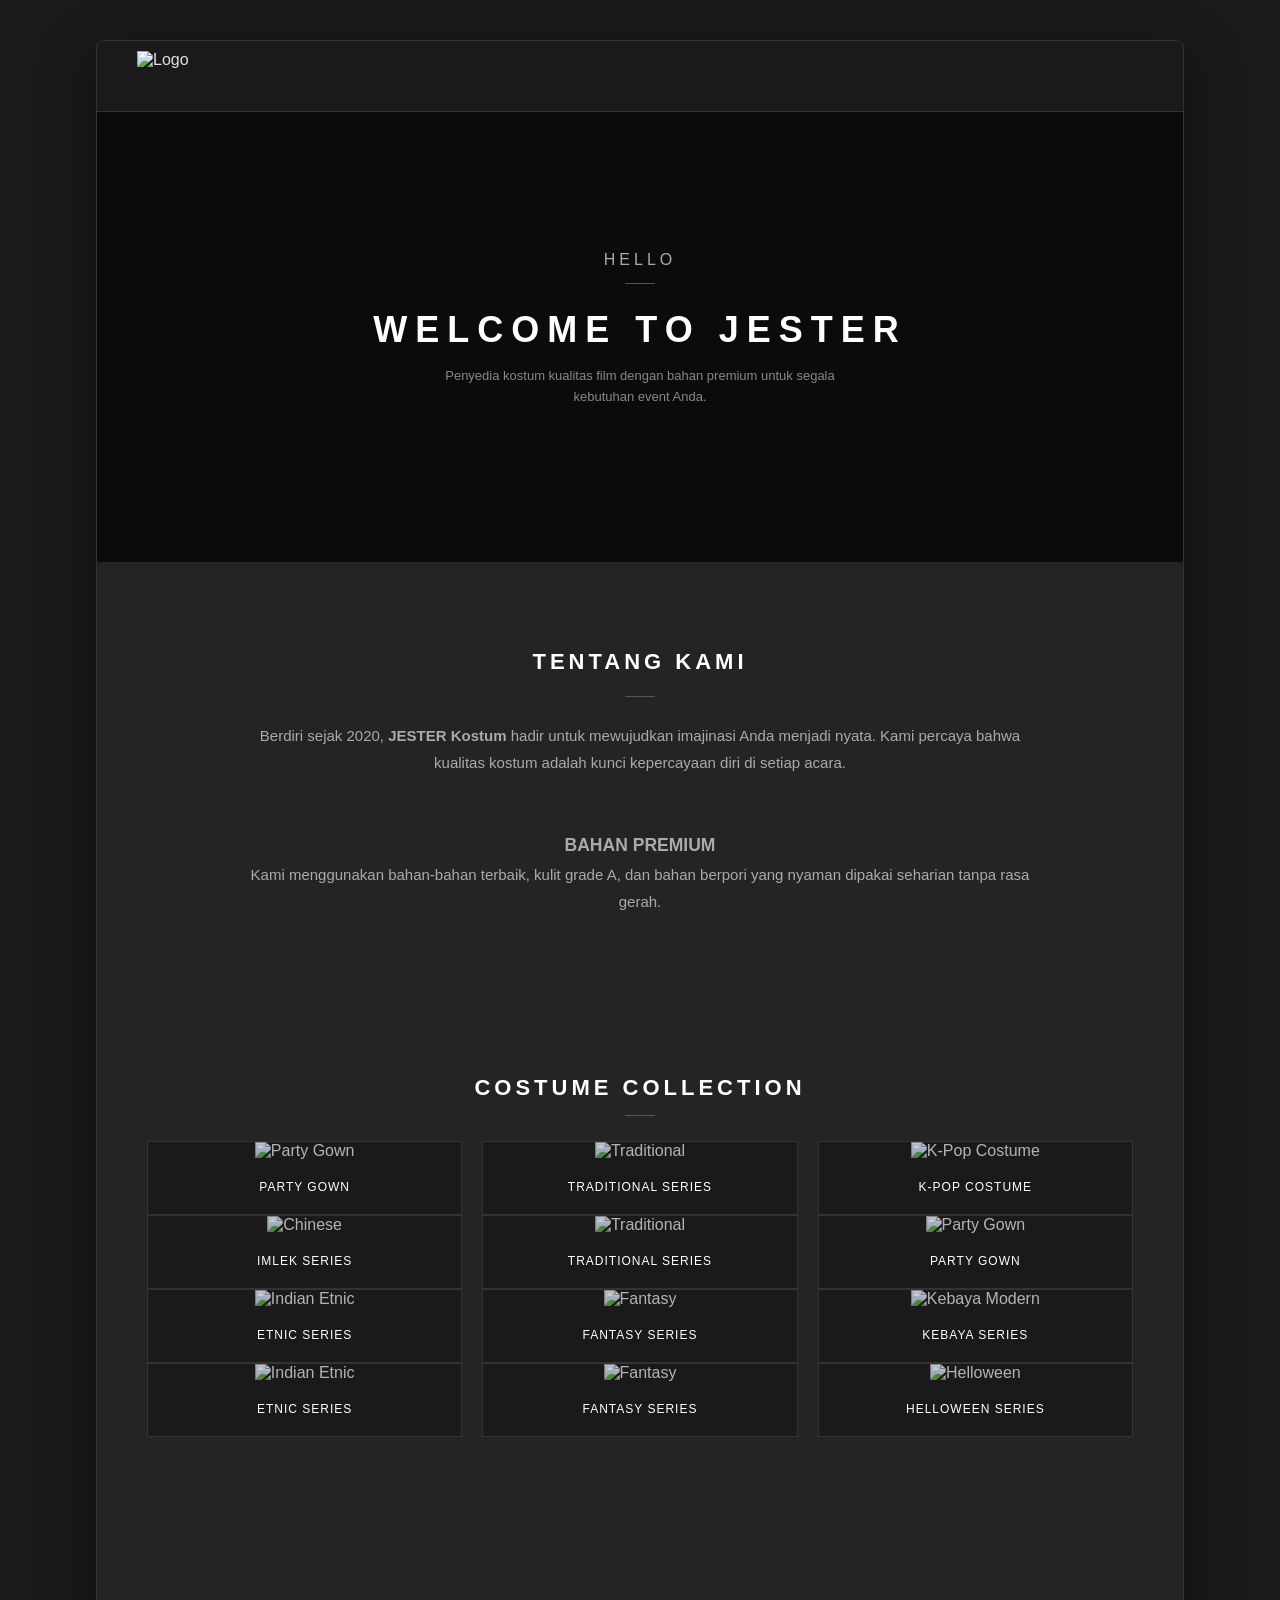
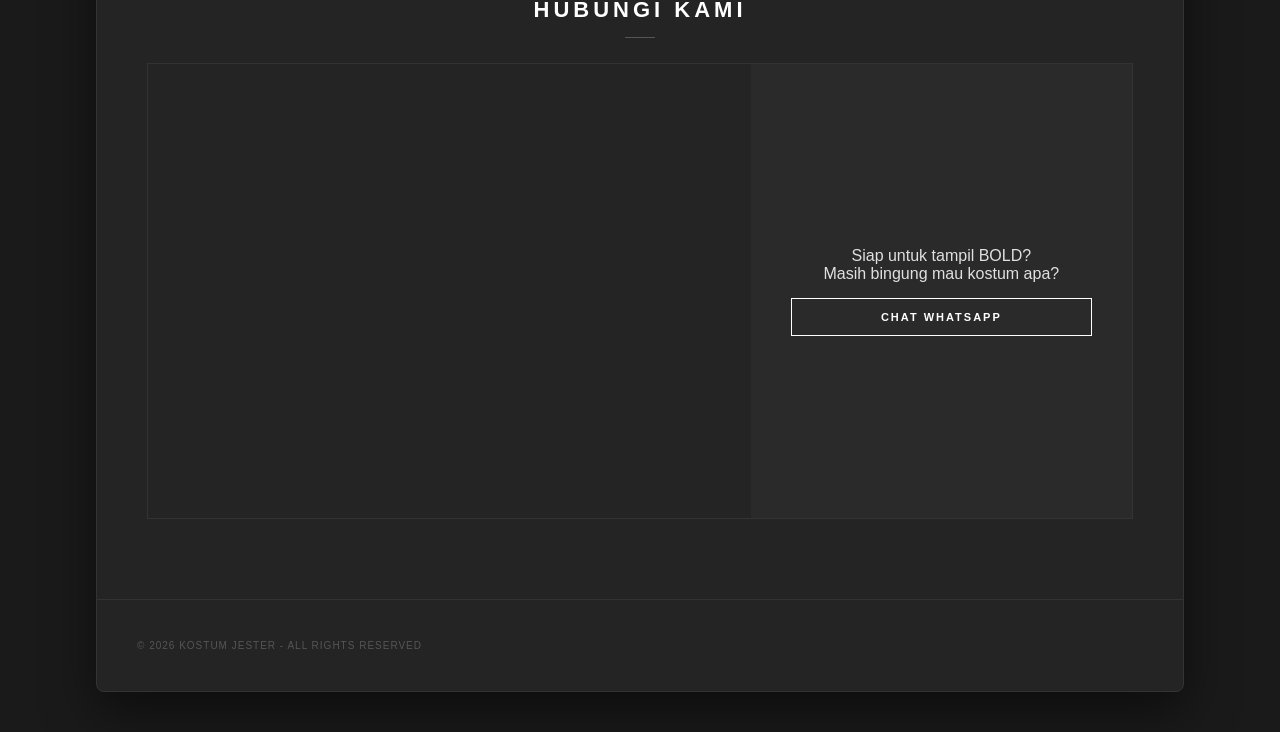
==== commit 138b9102: "Update index.html" ====
--- a/index.html
+++ b/index.html
@@ -63,7 +63,7 @@
                     <div class="caption">Party Gown</div>
                 </div>
             </div>
-                        <div class="gallery-grid">
+            <div class="gallery-grid">
                 <div class="item">
                     <img src="https://raw.githubusercontent.com/playgirls-id/rental-kostum/refs/heads/main/0011.jpg" alt="Indian Etnic">
                     <div class="caption">Etnic Series</div>
@@ -77,6 +77,20 @@
                     <div class="caption">Kebaya Series</div>
                 </div>
             </div>
+                        <div class="gallery-grid">
+                <div class="item">
+                    <img src="https://raw.githubusercontent.com/playgirls-id/rental-kostum/refs/heads/main/0016.jpg" alt="Indian Etnic">
+                    <div class="caption">Etnic Series</div>
+                </div>
+                <div class="item">
+                    <img src="https://raw.githubusercontent.com/playgirls-id/rental-kostum/refs/heads/main/0015.jpg" alt="Fantasy">
+                    <div class="caption">Fantasy Series</div>
+                </div>
+                <div class="item">
+                    <img src="https://raw.githubusercontent.com/playgirls-id/rental-kostum/refs/heads/main/0013.jpg" alt="Helloween">
+                    <div class="caption">Helloween Series</div>
+                </div>
+            </div>
         </section>
 
         <section class="contact-section">
@@ -86,7 +100,7 @@
                     <iframe src="https://www.google.com/maps/embed?pb=!1m14!1m8!1m3!1d987.8021767443622!2d112.6062224!3d-7.9773683!3m2!1i1024!2i768!4f13.1!3m3!1m2!1s0x2e788300264dfc43%3A0xb83e1206aef0d64!2sVilla%20Dieng%20Residence%20Blok%20J%20no%208!5e0!3m2!1sid!2sid!4v1773387510638!5m2!1sid!2sid" width="600" height="450" style="border:0;" allowfullscreen="" loading="lazy" referrerpolicy="no-referrer-when-downgrade"></iframe>
                 </div>
                 <div class="wa-box">
-                    <p>Siap untuk tampil BOLD? Masih bingung kostum apa?</p>
+                    <p>Siap untuk tampil BOLD? <br> Masih bingung mau kostum apa?</p>
                     <a href="https://wa.me/6283161621138?text=Halo,%20saya%20mau%20tanya%20sewa%20kostum"" class="btn-wa">Chat WhatsApp</a>
                 </div>
             </div>
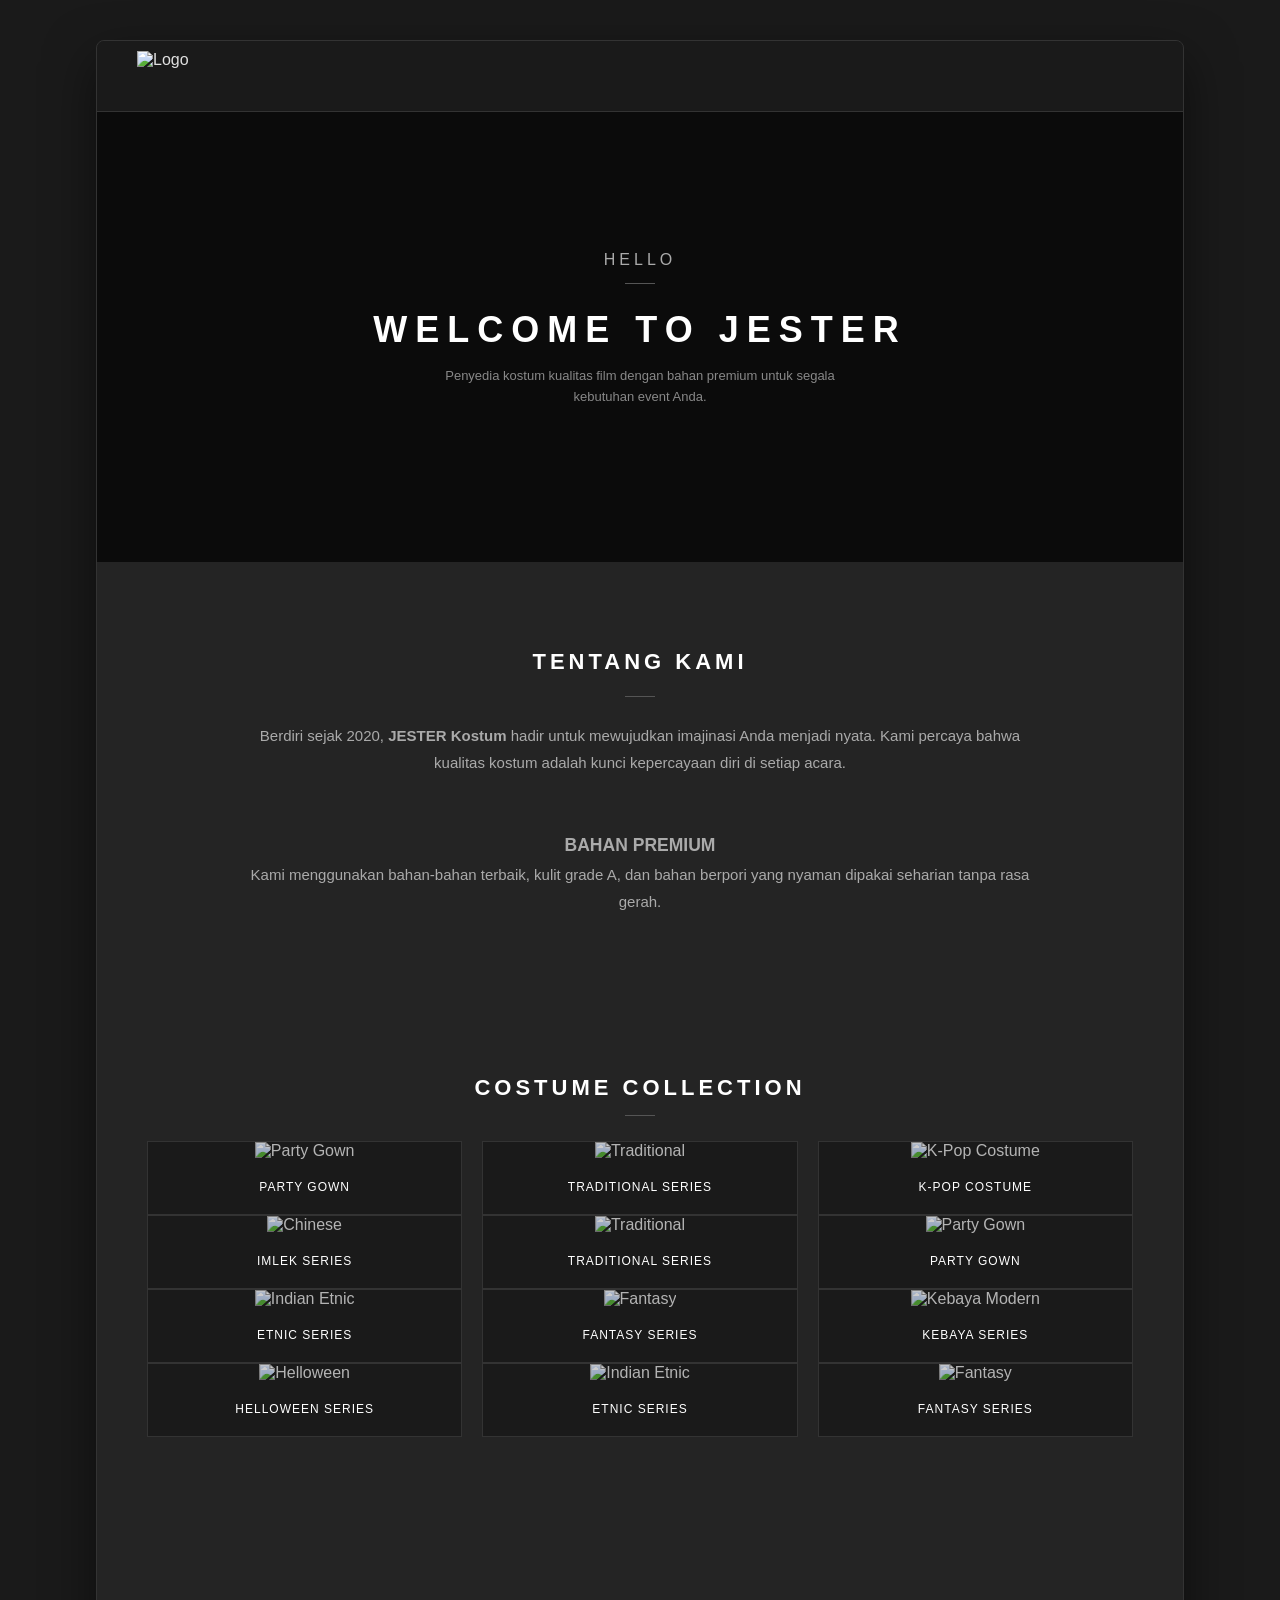
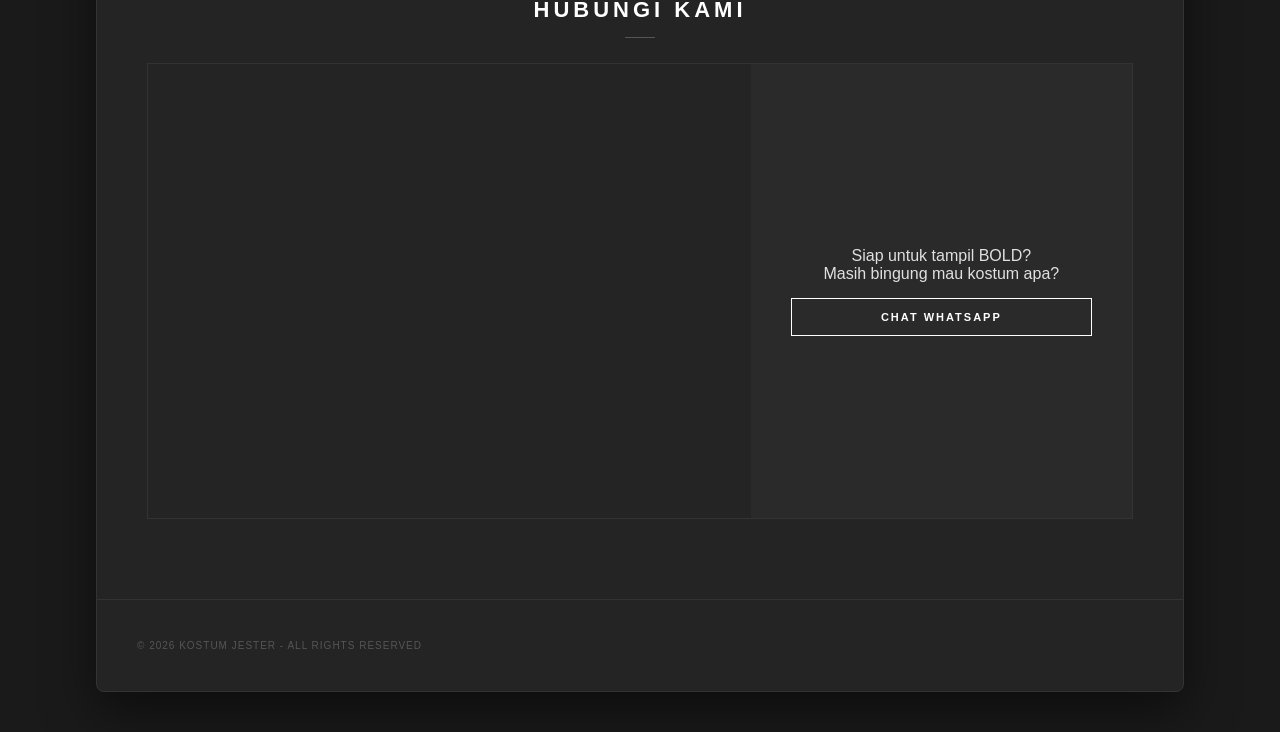
==== commit 1dcb0a7b: "Update index.html" ====
--- a/index.html
+++ b/index.html
@@ -77,7 +77,11 @@
                     <div class="caption">Kebaya Series</div>
                 </div>
             </div>
-                        <div class="gallery-grid">
+            <div class="gallery-grid">
+                <div class="item">
+                    <img src="https://raw.githubusercontent.com/playgirls-id/rental-kostum/refs/heads/main/0013.jpg" alt="Helloween">
+                    <div class="caption">Helloween Series</div>
+                </div>
                 <div class="item">
                     <img src="https://raw.githubusercontent.com/playgirls-id/rental-kostum/refs/heads/main/0016.jpg" alt="Indian Etnic">
                     <div class="caption">Etnic Series</div>
@@ -85,10 +89,6 @@
                 <div class="item">
                     <img src="https://raw.githubusercontent.com/playgirls-id/rental-kostum/refs/heads/main/0015.jpg" alt="Fantasy">
                     <div class="caption">Fantasy Series</div>
-                </div>
-                <div class="item">
-                    <img src="https://raw.githubusercontent.com/playgirls-id/rental-kostum/refs/heads/main/0013.jpg" alt="Helloween">
-                    <div class="caption">Helloween Series</div>
                 </div>
             </div>
         </section>
